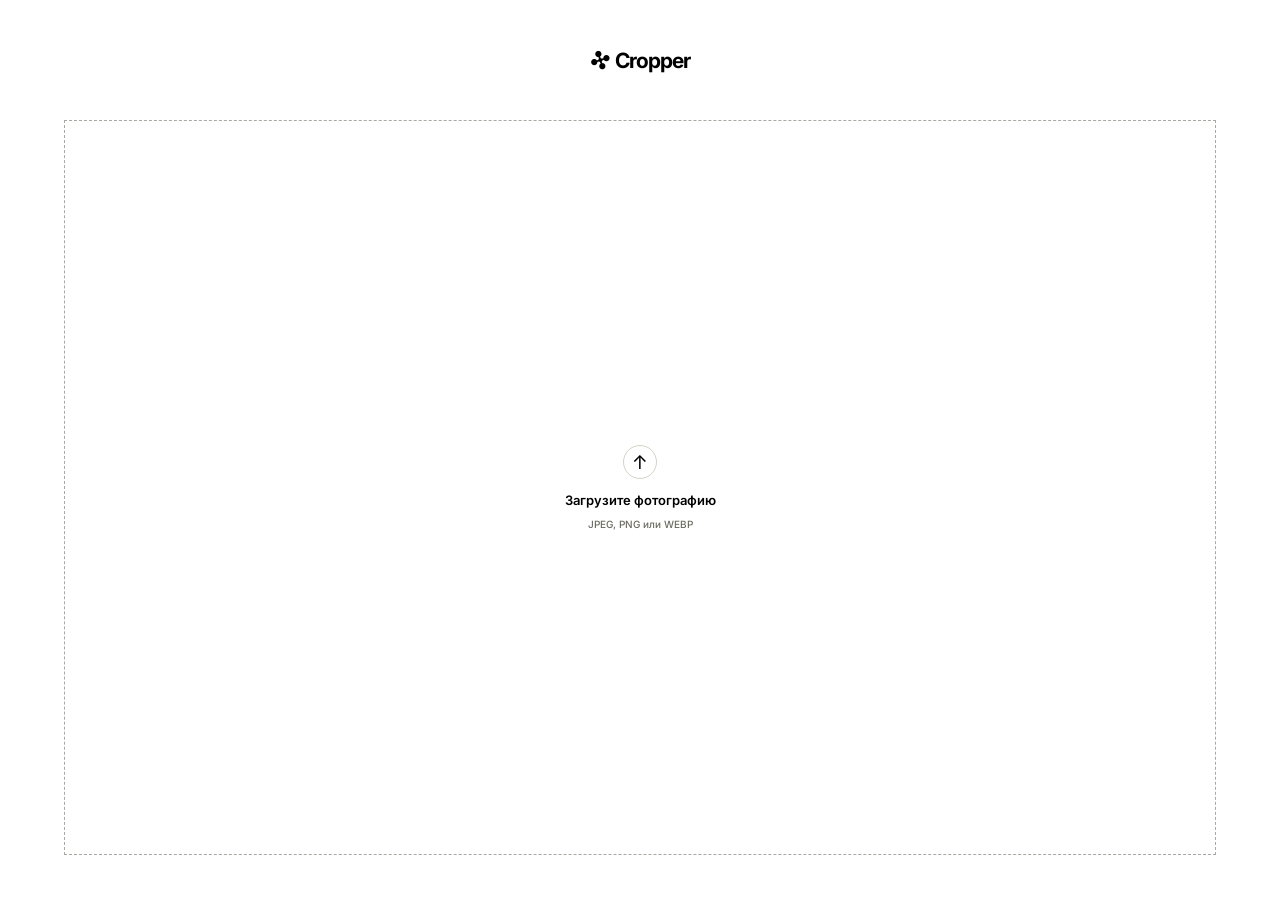
==== index.html @ 6234c84b "Apply Edits 6 compact editor controls" ====
<!doctype html>
<html lang="ru">
  <head>
    <meta charset="UTF-8" />
    <meta name="viewport" content="width=device-width, initial-scale=1.0" />
    <title>Cropper — обрезка фотографий</title>
    <meta name="theme-color" content="#ffffff" />
    <link rel="preconnect" href="https://fonts.googleapis.com" />
    <link rel="preconnect" href="https://fonts.gstatic.com" crossorigin />
    <link href="https://fonts.googleapis.com/css2?family=Inter:wght@400;500;600;700&amp;display=swap" rel="stylesheet" />
    <link rel="stylesheet" href="./styles.css" />
  </head>
  <body>
    <main class="app-shell">
      <header class="topbar">
        <a class="brand" href="./" aria-label="Cropper — на главную"><span class="brand-mark">✣</span>Cropper</a>
      </header>

      <section id="uploadView" class="upload-view">
        <label class="dropzone" id="dropzone" for="fileInput">
          <input id="fileInput" type="file" accept="image/jpeg,image/png,image/webp" />
          <span class="upload-icon" aria-hidden="true">↑</span>
          <strong>Загрузите фотографию</strong>
          <span>JPEG, PNG или WEBP</span>
        </label>
      </section>

      <section id="editorView" class="editor-view" hidden>
        <div class="editor-surface">
          <div class="photo-layout">
            <div class="photo-header photo-aligned">
              <div id="imageMeta" class="image-meta"></div>
              <button id="newPhoto" class="toolbar-action new-photo-action" type="button" aria-label="Загрузить новую фотографию">
                <span>Новое фото</span>
                <img src="./assets/add-photo.svg" alt="" />
              </button>
            </div>

            <div id="photoViewport" class="photo-viewport">
              <div class="canvas-stage" id="canvasStage">
                <canvas id="previewCanvas" aria-label="Предпросмотр и область кадрирования"></canvas>
                <div id="cropBox" class="crop-box" aria-label="Область кадрирования">
                  <span class="crop-handle handle-nw" data-handle="nw"></span>
                  <span class="crop-handle handle-ne" data-handle="ne"></span>
                  <span class="crop-handle handle-se" data-handle="se"></span>
                  <span class="crop-handle handle-sw" data-handle="sw"></span>
                  <span class="crop-guides"></span>
                </div>
                <div id="cropShade" class="crop-shade" aria-hidden="true"></div>
              </div>
            </div>

            <div class="photo-controls photo-aligned">
              <div class="select-control" id="ratioSelect">
                <button id="ratioMenuToggle" class="select-trigger" type="button" aria-haspopup="menu" aria-expanded="false" aria-controls="ratioGrid">
                  <span id="ratioValue">16 x 9</span>
                  <img src="./assets/arrow-down.svg" alt="" />
                </button>
                <div class="select-menu" id="ratioGrid" role="menu" hidden>
                  <button class="ratio" data-ratio="free" type="button" role="menuitem">Свободно</button>
                  <button class="ratio" data-ratio="1" type="button" role="menuitem">1 x 1</button>
                  <button class="ratio" data-ratio="4:5" type="button" role="menuitem">4 x 5</button>
                  <button class="ratio" data-ratio="5:4" type="button" role="menuitem">5 x 4</button>
                  <button class="ratio" data-ratio="3:4" type="button" role="menuitem">3 x 4</button>
                  <button class="ratio" data-ratio="4:3" type="button" role="menuitem">4 x 3</button>
                  <button class="ratio" data-ratio="3:2" type="button" role="menuitem">3 x 2</button>
                  <button class="ratio" data-ratio="2:3" type="button" role="menuitem">2 x 3</button>
                  <button class="ratio active" data-ratio="16:9" type="button" role="menuitem">16 x 9</button>
                  <button class="ratio" data-ratio="9:16" type="button" role="menuitem">9 x 16</button>
                </div>
              </div>

              <div class="photo-actions">
                <div class="select-control size-control" id="sizeSelect">
                  <button id="sizeMenuToggle" class="select-trigger" type="button" aria-haspopup="menu" aria-expanded="false" aria-controls="sizeMenu">
                    <span id="sizeValue">M • 1400 px</span>
                    <img src="./assets/arrow-down.svg" alt="" />
                  </button>
                  <div class="select-menu" id="sizeMenu" role="menu" hidden>
                    <button class="size" type="button" data-size="1000" role="menuitem">S <small>1000 px</small></button>
                    <button class="size active" type="button" data-size="1400" role="menuitem">M <small>1400 px</small></button>
                    <button class="size" type="button" data-size="2500" role="menuitem">L <small>2500 px</small></button>
                  </div>
                </div>

                <button id="download" class="toolbar-action download-action" type="button">
                  <span>Скачать</span>
                  <img src="./assets/download.svg" alt="" />
                </button>
              </div>
            </div>
          </div>
        </div>

        <div class="legacy-controls" hidden>
          <button id="cropTab" type="button">Кадр</button>
          <button id="editTab" type="button">Правка</button>
          <div id="cropControls"><button id="resetCrop" type="button">Сбросить кадр</button></div>
          <div id="editControls" hidden>
            <div id="adjustmentList"></div>
            <output id="levelsValue">0 · 1,00 · 255</output>
            <div class="levels-range">
              <input id="blackPoint" type="range" min="0" max="80" value="0" aria-label="Чёрная точка" />
              <input id="gamma" type="range" min="50" max="200" value="100" aria-label="Гамма" />
              <input id="whitePoint" type="range" min="175" max="255" value="255" aria-label="Белая точка" />
            </div>
            <button id="resetAdjustments" type="button">Сбросить правки</button>
          </div>
        </div>
      </section>
    </main>
    <div id="toast" role="status" aria-live="polite"></div>
    <script src="./app.js"></script>
  </body>
</html>
---- styles.css ----
:root {
  --paper: #f4f4f1;
  --white: #ffffff;
  --ink: #000000;
  --muted: #6b6b61;
  --quiet: #9e9e94;
  --line: #d2d2c6;
  --button: #e9e8e2;
  --crop-overlay: rgba(255, 255, 255, .8);
  --screen-x: 5vw;
  --screen-y: 5vh;
  --font: "Inter", Arial, sans-serif;
  --ease-out: cubic-bezier(.22, 1, .36, 1);
  --z-dropdown: 20;
  --z-crop: 10;
  --z-toast: 40;
}

* { box-sizing: border-box; }
[hidden] { display: none !important; }
html, body { min-width: 320px; min-height: 100%; font-family: var(--font); }
body { margin: 0; background: var(--white); color: var(--ink); font-family: var(--font); }
button, input { font: inherit; }
button { cursor: pointer; }

.app-shell {
  width: 100%;
  min-height: 100vh;
  min-height: 100dvh;
  padding: var(--screen-y) var(--screen-x);
  display: flex;
  flex-direction: column;
}

.topbar {
  flex: 0 0 auto;
  min-height: 30px;
  display: flex;
  align-items: center;
  justify-content: center;
}

.brand {
  color: var(--ink);
  text-decoration: none;
  font-size: 21px;
  font-weight: 700;
  letter-spacing: -1px;
  display: flex;
  gap: 6px;
  align-items: center;
}

.brand-mark { display: inline-block; font-size: 24px; transform: rotate(-18deg); }

.upload-view {
  flex: 1 1 0;
  min-height: 0;
  padding-top: var(--screen-y);
  display: flex;
  view-transition-name: cropper-workspace;
}

.dropzone {
  flex: 1 1 auto;
  width: 100%;
  min-height: 0;
  border: 1px dashed #a7aaa2;
  color: var(--muted);
  display: flex;
  flex-direction: column;
  align-items: center;
  justify-content: center;
  gap: 10px;
  cursor: pointer;
  transition: background-color 180ms ease, border-color 180ms ease, transform 180ms var(--ease-out);
}

.dropzone:hover,
.dropzone.dragging { background: #eef1e8; border-color: var(--ink); transform: translateY(-2px); }
.dropzone:focus-within { outline: 2px solid var(--ink); outline-offset: 3px; }
.dropzone input { position: absolute; width: 1px; height: 1px; opacity: 0; pointer-events: none; }
.upload-icon { width: 34px; height: 34px; border: 1px solid var(--line); border-radius: 50%; display: flex; align-items: center; justify-content: center; color: var(--ink); margin-bottom: 3px; font-size: 19px; }
.dropzone strong { color: var(--ink); font-size: 13px; font-weight: 600; }
.dropzone span:last-child { font: 500 10px var(--font); }

.editor-view {
  flex: 1 1 0;
  min-height: 0;
  padding-top: 24px;
  display: flex;
  view-transition-name: cropper-workspace;
}

.editor-surface {
  position: relative;
  flex: 1 1 0;
  min-width: 0;
  min-height: 0;
  padding: 14px clamp(72px, 6vw, 104px) 12px;
  background: var(--white);
  display: flex;
  align-items: stretch;
  justify-content: center;
}

.photo-layout {
  flex: 1 1 1068px;
  width: min(100%, 1068px);
  height: min(100%, 821px);
  max-width: 1068px;
  max-height: 821px;
  min-width: 0;
  min-height: 0;
  display: flex;
  flex-direction: column;
  align-items: center;
}

.photo-header {
  flex: 0 0 auto;
  width: 100%;
  min-height: 20px;
  margin-bottom: 5px;
  display: flex;
  align-items: center;
  justify-content: space-between;
}

.image-meta {
  color: var(--quiet);
  font: 500 14px/20px var(--font);
  font-variant-numeric: tabular-nums;
}

.photo-viewport {
  flex: 1 1 0;
  width: 100%;
  min-width: 0;
  min-height: 180px;
  display: flex;
  align-items: center;
  justify-content: center;
}

.canvas-stage {
  position: relative;
  flex: 0 0 auto;
  overflow: hidden;
  background: #e8e9e5;
  touch-action: none;
}

#previewCanvas { display: block; width: 100%; height: 100%; }
.crop-shade { display: none; }

.crop-box {
  position: absolute;
  z-index: var(--z-crop);
  border: 1px solid rgba(255, 255, 255, .96);
  box-shadow: 0 0 0 9999px var(--crop-overlay);
  cursor: move;
}

.crop-guides {
  position: absolute;
  inset: 0;
  opacity: .65;
  background:
    linear-gradient(to right, transparent 33.2%, rgba(255,255,255,.72) 33.3%, rgba(255,255,255,.72) 33.55%, transparent 33.65%, transparent 66.3%, rgba(255,255,255,.72) 66.4%, rgba(255,255,255,.72) 66.65%, transparent 66.75%),
    linear-gradient(to bottom, transparent 33.2%, rgba(255,255,255,.72) 33.3%, rgba(255,255,255,.72) 33.55%, transparent 33.65%, transparent 66.3%, rgba(255,255,255,.72) 66.4%, rgba(255,255,255,.72) 66.65%, transparent 66.75%);
}

.crop-handle { position: absolute; z-index: 2; width: 10px; height: 10px; background: var(--white); border: 1px solid var(--ink); }
.handle-nw { left: -5px; top: -5px; cursor: nwse-resize; }
.handle-ne { right: -5px; top: -5px; cursor: nesw-resize; }
.handle-se { right: -5px; bottom: -5px; cursor: nwse-resize; }
.handle-sw { left: -5px; bottom: -5px; cursor: nesw-resize; }

.photo-controls {
  flex: 0 0 20px;
  width: 100%;
  margin-top: 10px;
  display: flex;
  align-items: center;
  justify-content: space-between;
}

.photo-actions {
  display: flex;
  align-items: center;
  gap: 24px;
}

.select-control { position: relative; }
.select-trigger {
  min-width: 0;
  min-height: 20px;
  padding: 0;
  border: 0;
  background: transparent;
  color: var(--quiet);
  font: 500 14px/20px var(--font);
  font-variant-numeric: tabular-nums;
  display: flex;
  align-items: center;
  justify-content: flex-start;
  gap: 4px;
}

.select-trigger img { width: 20px; height: 20px; transition: transform 180ms var(--ease-out); }
.select-trigger[aria-expanded="true"] img { transform: rotate(180deg); }
.select-trigger:hover { color: var(--ink); }
.select-trigger:focus-visible,
.toolbar-action:focus-visible { outline: 2px solid var(--ink); outline-offset: 3px; }

.select-menu {
  position: absolute;
  z-index: var(--z-dropdown);
  bottom: calc(100% + 8px);
  left: -12px;
  min-width: 144px;
  padding: 7px;
  background: var(--white);
  border: 1px solid var(--line);
}

.size-control .select-menu { right: -12px; left: auto; min-width: 156px; }
.ratio,
.size {
  width: 100%;
  min-height: 32px;
  padding: 6px 8px;
  border: 0;
  background: transparent;
  color: var(--muted);
  font: 500 12px/18px var(--font);
  text-align: left;
  display: flex;
  align-items: center;
  justify-content: space-between;
}

.ratio:hover,
.ratio:focus-visible,
.size:hover,
.size:focus-visible { background: var(--paper); color: var(--ink); outline: none; }
.ratio.active,
.size.active { color: var(--ink); font-weight: 500; }
.size small { color: var(--quiet); font-size: 11px; }

.toolbar-action {
  min-height: 20px;
  padding: 0;
  border: 0;
  background: transparent;
  color: var(--quiet);
  font: 500 14px/20px var(--font);
  white-space: nowrap;
  display: flex;
  align-items: center;
  gap: 4px;
  transition: color 180ms ease;
}

.toolbar-action img { width: 20px; height: 20px; }
.toolbar-action:hover { color: var(--ink); }

#toast {
  position: fixed;
  z-index: var(--z-toast);
  left: 50%;
  bottom: 28px;
  padding: 10px 14px;
  background: var(--ink);
  color: var(--white);
  font-size: 12px;
  opacity: 0;
  pointer-events: none;
  transform: translate(-50%, 20px);
  transition: opacity 200ms ease, transform 200ms var(--ease-out);
}

#toast.show { opacity: 1; transform: translate(-50%, 0); }

::view-transition-old(cropper-workspace) { animation: workspace-out 180ms ease-in both; }
::view-transition-new(cropper-workspace) { animation: workspace-in 260ms var(--ease-out) both; }

@keyframes workspace-out {
  to { opacity: 0; transform: scale(.992); filter: blur(2px); }
}

@keyframes workspace-in {
  from { opacity: 0; transform: translateY(8px) scale(.995); filter: blur(3px); }
  to { opacity: 1; transform: none; filter: blur(0); }
}

@keyframes editor-in {
  from { opacity: 0; transform: translateY(8px) scale(.995); }
  to { opacity: 1; transform: none; }
}

.editor-view.fallback-enter { animation: editor-in 250ms var(--ease-out) both; }

@media (max-width: 900px) {
  .editor-surface { padding-right: clamp(20px, 4vw, 40px); padding-left: clamp(20px, 4vw, 40px); }
}

@media (max-width: 620px) {
  :root { --screen-x: 5vw; --screen-y: 4vh; }
  .editor-view { padding-top: 24px; }
  .editor-surface { padding: 12px 12px 10px; }
  .photo-viewport { min-height: 240px; }
}

@media (max-width: 359px) {
  .image-meta,
  .select-trigger,
  .toolbar-action { font-size: 11px; }
  .photo-actions { gap: 12px; }
}

@media (max-height: 720px) and (min-width: 621px) {
  :root { --screen-y: 3vh; }
  .editor-view { padding-top: 18px; }
  .editor-surface { padding-top: 9px; padding-bottom: 8px; }
  .image-meta { min-height: 18px; margin-bottom: 2px; font-size: 11px; }
  .photo-controls { flex-basis: 28px; margin-top: 6px; }
  .select-trigger { font-size: 11px; }
  .toolbar-action { font-size: 11px; }
}

@media (prefers-reduced-motion: reduce) {
  *, *::before, *::after { scroll-behavior: auto !important; animation-duration: 1ms !important; animation-iteration-count: 1 !important; transition-duration: 1ms !important; }
  ::view-transition-old(cropper-workspace),
  ::view-transition-new(cropper-workspace) { animation: none; }
}
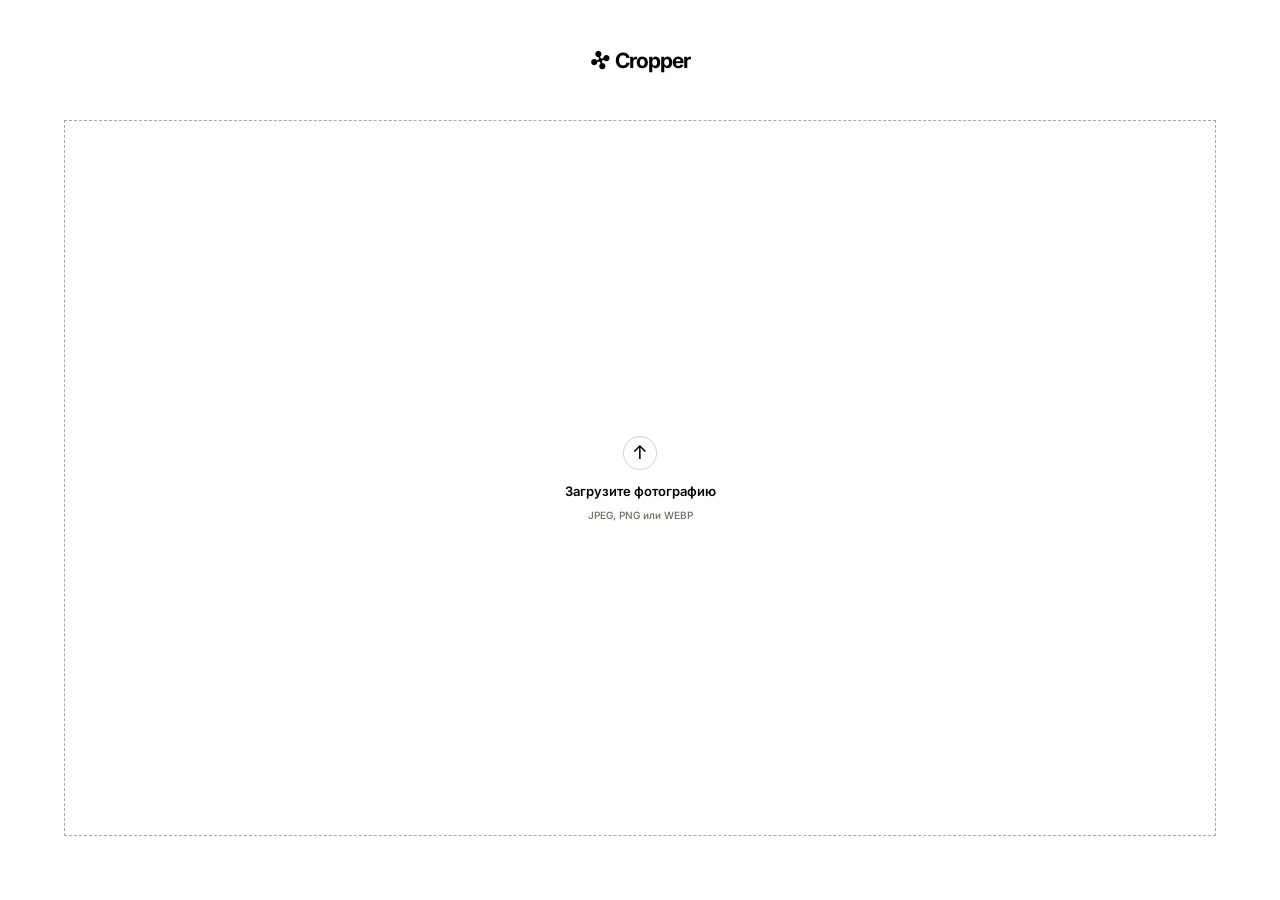
==== commit 802dc079: "Match upload area bottom spacing" ====
--- a/index.html
+++ b/index.html
@@ -11,7 +11,7 @@
     <link rel="stylesheet" href="./styles.css" />
   </head>
   <body>
-    <main class="app-shell">
+    <main class="app-shell upload-mode">
       <header class="topbar">
         <a class="brand" href="./" aria-label="Cropper — на главную"><span class="brand-mark">✣</span>Cropper</a>
       </header>
@@ -77,9 +77,9 @@
                     <img src="./assets/arrow-down.svg" alt="" />
                   </button>
                   <div class="select-menu" id="sizeMenu" role="menu" hidden>
-                    <button class="size" type="button" data-size="1000" role="menuitem">S <small>1000 px</small></button>
-                    <button class="size active" type="button" data-size="1400" role="menuitem">M <small>1400 px</small></button>
-                    <button class="size" type="button" data-size="2500" role="menuitem">L <small>2500 px</small></button>
+                    <button class="size" type="button" data-size="1000" data-tier="S" role="menuitem">S <small>1000 px</small></button>
+                    <button class="size active" type="button" data-size="1400" data-tier="M" role="menuitem">M <small>1400 px</small></button>
+                    <button class="size" type="button" data-size="2500" data-tier="L" role="menuitem">L <small>2500 px</small></button>
                   </div>
                 </div>
 
@@ -89,6 +89,44 @@
                 </button>
               </div>
             </div>
+
+            <section class="tablet-panel" aria-label="Настройки кадрирования и экспорта">
+              <div class="tablet-setting tablet-ratio-setting">
+                <p class="tablet-setting-label">Соотношение</p>
+                <div class="tablet-ratio-grid" role="group" aria-label="Соотношение сторон">
+                  <button class="tablet-option ratio active" data-ratio="16:9" type="button">16 x 9</button>
+                  <button class="tablet-option ratio" data-ratio="3:2" type="button">3 x 2</button>
+                  <button class="tablet-option ratio" data-ratio="4:3" type="button">4 x 3</button>
+                  <button class="tablet-option ratio" data-ratio="5:4" type="button">5 x 4</button>
+                  <button class="tablet-option ratio" data-ratio="1" type="button">1 x 1</button>
+                  <button class="tablet-option ratio" data-ratio="9:16" type="button">9 x 16</button>
+                  <button class="tablet-option ratio" data-ratio="2:3" type="button">2 x 3</button>
+                  <button class="tablet-option ratio" data-ratio="3:4" type="button">3 x 4</button>
+                  <button class="tablet-option ratio" data-ratio="4:5" type="button">4 x 5</button>
+                  <button class="tablet-option ratio" data-ratio="free" data-label="Свободно" type="button">Своё</button>
+                </div>
+              </div>
+
+              <div class="tablet-setting tablet-size-setting">
+                <p class="tablet-setting-label">Размер</p>
+                <div class="tablet-size-grid" role="group" aria-label="Размер для скачивания">
+                  <button class="tablet-option size" type="button" data-size="1000" data-tier="S">S • 1000 px</button>
+                  <button class="tablet-option size active" type="button" data-size="1400" data-tier="M">M • 1400 px</button>
+                  <button class="tablet-option size" type="button" data-size="2500" data-tier="L">L • 2500 px</button>
+                </div>
+              </div>
+
+              <div class="tablet-actions">
+                <button id="tabletNewPhoto" class="tablet-action tablet-new-photo" type="button">
+                  <span>Новое фото</span>
+                  <img src="./assets/add-photo.svg" alt="" />
+                </button>
+                <button id="tabletDownload" class="tablet-action tablet-download" type="button">
+                  <span>Скачать</span>
+                  <img src="./assets/download-active.svg" alt="" />
+                </button>
+              </div>
+            </section>
           </div>
         </div>
 
--- a/styles.css
+++ b/styles.css
@@ -32,6 +32,10 @@
   flex-direction: column;
 }
 
+.app-shell.upload-mode {
+  padding-bottom: var(--screen-x);
+}
+
 .topbar {
   flex: 0 0 auto;
   min-height: 30px;
@@ -105,6 +109,8 @@
 }
 
 .photo-layout {
+  --photo-control-gap: 16px;
+  position: relative;
   flex: 1 1 1068px;
   width: min(100%, 1068px);
   height: min(100%, 821px);
@@ -184,6 +190,20 @@
   display: flex;
   align-items: center;
   justify-content: space-between;
+}
+
+@media (min-width: 1025px) {
+  .photo-header,
+  .photo-controls {
+    position: absolute;
+    z-index: 2;
+    left: 50%;
+    margin: 0;
+    transform: translateX(-50%);
+  }
+
+  .photo-header { top: calc(var(--photo-stage-top, 36px) - 20px - var(--photo-control-gap)); }
+  .photo-controls { top: calc(var(--photo-stage-bottom, calc(100% - 36px)) + var(--photo-control-gap)); }
 }
 
 .photo-actions {
@@ -208,9 +228,12 @@
   gap: 4px;
 }
 
-.select-trigger img { width: 20px; height: 20px; transition: transform 180ms var(--ease-out); }
+.select-trigger img { width: 20px; height: 20px; transition: transform 180ms var(--ease-out), filter 180ms ease; }
 .select-trigger[aria-expanded="true"] img { transform: rotate(180deg); }
-.select-trigger:hover { color: var(--ink); }
+.select-trigger:hover,
+.select-trigger:focus-visible { color: var(--ink); }
+.select-trigger:hover img,
+.select-trigger:focus-visible img { filter: brightness(0); }
 .select-trigger:focus-visible,
 .toolbar-action:focus-visible { outline: 2px solid var(--ink); outline-offset: 3px; }
 
@@ -263,8 +286,13 @@
   transition: color 180ms ease;
 }
 
-.toolbar-action img { width: 20px; height: 20px; }
-.toolbar-action:hover { color: var(--ink); }
+.toolbar-action img { width: 20px; height: 20px; transition: filter 180ms ease; }
+.toolbar-action:hover,
+.toolbar-action:focus-visible { color: var(--ink); }
+.toolbar-action:hover img,
+.toolbar-action:focus-visible img { filter: brightness(0); }
+
+.tablet-panel { display: none; }
 
 #toast {
   position: fixed;
@@ -306,6 +334,131 @@
   .editor-surface { padding-right: clamp(20px, 4vw, 40px); padding-left: clamp(20px, 4vw, 40px); }
 }
 
+@media (min-width: 621px) and (max-width: 1024px) {
+  :root {
+    --screen-x: 16px;
+    --screen-y: 24px;
+  }
+
+  .app-shell { padding-bottom: 0; }
+  .topbar { min-height: 29px; }
+  .editor-view { flex: 0 0 auto; padding-top: 12px; }
+  .editor-surface { flex: 0 0 auto; width: 100%; padding: 0; display: block; }
+
+  .photo-layout {
+    width: 100%;
+    height: auto;
+    min-height: calc(100dvh - 65px);
+    max-width: none;
+    max-height: none;
+    flex: 0 0 auto;
+    display: flex;
+    flex-direction: column;
+  }
+
+  .photo-header { min-height: 20px; margin-bottom: 16px; }
+  .photo-header .new-photo-action,
+  .photo-controls { display: none; }
+
+  .photo-viewport {
+    flex: 0 0 auto;
+    width: 100%;
+    height: var(--tablet-photo-height, min(536px, calc((100vw - 32px) * .666667)));
+    min-height: 0;
+  }
+
+  .tablet-panel {
+    flex: 1 0 auto;
+    width: 100%;
+    margin-top: 16px;
+    padding-bottom: 0;
+    display: flex;
+    flex-direction: column;
+    gap: 0;
+  }
+
+  .tablet-setting {
+    width: 100%;
+    display: grid;
+    grid-template-columns: 189px minmax(0, 1fr);
+    column-gap: 16px;
+    align-items: start;
+  }
+
+  .tablet-setting-label {
+    margin: 0;
+    color: var(--ink);
+    font: 500 14px/20px var(--font);
+  }
+
+  .tablet-ratio-grid,
+  .tablet-size-grid {
+    display: grid;
+    gap: 16px;
+  }
+
+  .tablet-ratio-grid { grid-template-columns: repeat(5, minmax(0, 1fr)); }
+  .tablet-size-setting { margin-top: 16px; }
+  .tablet-size-grid { grid-template-columns: repeat(3, minmax(0, 1fr)); }
+
+  .tablet-option {
+    min-width: 0;
+    min-height: 60px;
+    padding: 20px 12px;
+    border: 0;
+    background: #f3f3f2;
+    color: var(--quiet);
+    font: 500 14px/20px var(--font);
+    text-align: center;
+    white-space: nowrap;
+    justify-content: center;
+    transition: color 180ms ease, background-color 180ms ease;
+  }
+
+  .tablet-option.active { background: #e2e2df; color: var(--ink); }
+  .tablet-option:hover { color: var(--ink); }
+  .tablet-option:focus-visible,
+  .tablet-action:focus-visible { outline: 2px solid var(--ink); outline-offset: 3px; }
+
+  .tablet-actions {
+    position: relative;
+    width: auto;
+    height: 152px;
+    margin: auto -16px 0;
+    padding: 16px;
+    background: rgba(255, 255, 255, .5);
+    display: flex;
+    align-items: center;
+    justify-content: center;
+    gap: 16px;
+  }
+
+  .tablet-action {
+    flex: 1 1 0;
+    min-width: 0;
+    height: 120px;
+    padding: 20px 24px;
+    border: 0;
+    background: #f3f3f2;
+    color: var(--ink);
+    font: 500 14px/20px var(--font);
+    display: flex;
+    align-items: center;
+    justify-content: center;
+    gap: 4px;
+    transition: color 180ms ease, background-color 180ms ease;
+  }
+
+  .tablet-action img {
+    width: 20px;
+    height: 20px;
+    filter: brightness(0);
+  }
+
+  .tablet-action:hover { background: #e2e2df; }
+  .tablet-action:active { background: #d7d7d3; }
+}
+
 @media (max-width: 620px) {
   :root { --screen-x: 5vw; --screen-y: 4vh; }
   .editor-view { padding-top: 24px; }
@@ -320,7 +473,7 @@
   .photo-actions { gap: 12px; }
 }
 
-@media (max-height: 720px) and (min-width: 621px) {
+@media (max-height: 720px) and (min-width: 1025px) {
   :root { --screen-y: 3vh; }
   .editor-view { padding-top: 18px; }
   .editor-surface { padding-top: 9px; padding-bottom: 8px; }
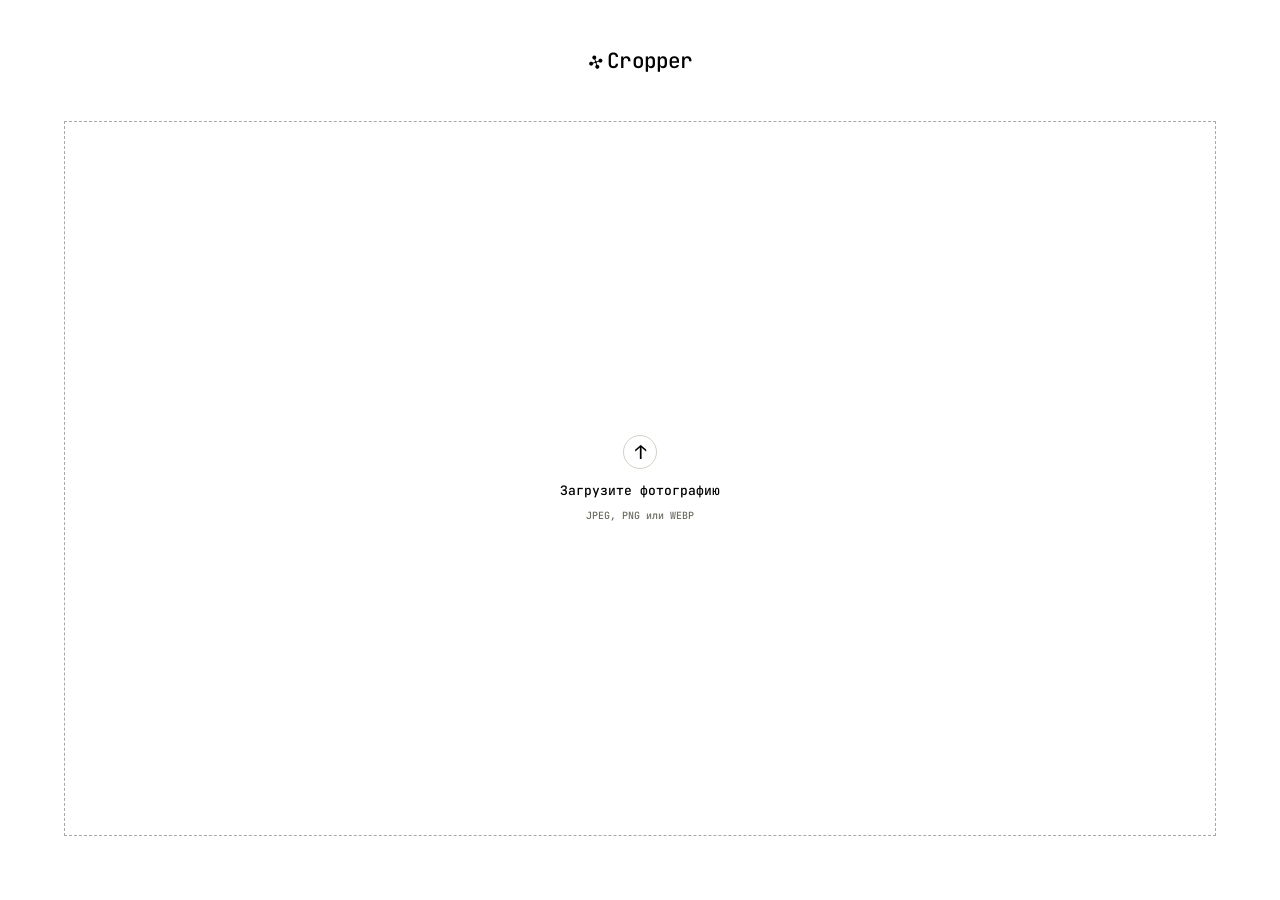
==== commit abf25e3e: "Switch interface typography to JetBrains Mono" ====
--- a/index.html
+++ b/index.html
@@ -7,7 +7,7 @@
     <meta name="theme-color" content="#ffffff" />
     <link rel="preconnect" href="https://fonts.googleapis.com" />
     <link rel="preconnect" href="https://fonts.gstatic.com" crossorigin />
-    <link href="https://fonts.googleapis.com/css2?family=Inter:wght@400;500;600;700&amp;display=swap" rel="stylesheet" />
+    <link href="https://fonts.googleapis.com/css2?family=JetBrains+Mono:wght@500&amp;display=swap" rel="stylesheet" />
     <link rel="stylesheet" href="./styles.css" />
   </head>
   <body>
@@ -28,25 +28,27 @@
       <section id="editorView" class="editor-view" hidden>
         <div class="editor-surface">
           <div class="photo-layout">
-            <div class="photo-header photo-aligned">
-              <div id="imageMeta" class="image-meta"></div>
-              <button id="newPhoto" class="toolbar-action new-photo-action" type="button" aria-label="Загрузить новую фотографию">
-                <span>Новое фото</span>
-                <img src="./assets/add-photo.svg" alt="" />
-              </button>
-            </div>
+            <div class="photo-block">
+              <div class="photo-header photo-aligned">
+                <div id="imageMeta" class="image-meta"></div>
+                <button id="newPhoto" class="toolbar-action new-photo-action" type="button" aria-label="Загрузить новую фотографию">
+                  <span>Новое фото</span>
+                  <img src="./assets/add-photo.svg" alt="" />
+                </button>
+              </div>
 
-            <div id="photoViewport" class="photo-viewport">
-              <div class="canvas-stage" id="canvasStage">
-                <canvas id="previewCanvas" aria-label="Предпросмотр и область кадрирования"></canvas>
-                <div id="cropBox" class="crop-box" aria-label="Область кадрирования">
-                  <span class="crop-handle handle-nw" data-handle="nw"></span>
-                  <span class="crop-handle handle-ne" data-handle="ne"></span>
-                  <span class="crop-handle handle-se" data-handle="se"></span>
-                  <span class="crop-handle handle-sw" data-handle="sw"></span>
-                  <span class="crop-guides"></span>
+              <div id="photoViewport" class="photo-viewport">
+                <div class="canvas-stage" id="canvasStage">
+                  <canvas id="previewCanvas" aria-label="Предпросмотр и область кадрирования"></canvas>
+                  <div id="cropBox" class="crop-box" aria-label="Область кадрирования">
+                    <span class="crop-handle handle-nw" data-handle="nw"></span>
+                    <span class="crop-handle handle-ne" data-handle="ne"></span>
+                    <span class="crop-handle handle-se" data-handle="se"></span>
+                    <span class="crop-handle handle-sw" data-handle="sw"></span>
+                    <span class="crop-guides"></span>
+                  </div>
+                  <div id="cropShade" class="crop-shade" aria-hidden="true"></div>
                 </div>
-                <div id="cropShade" class="crop-shade" aria-hidden="true"></div>
               </div>
             </div>
 
@@ -127,6 +129,47 @@
                 </button>
               </div>
             </section>
+
+            <section class="mobile-panel" aria-label="Настройки кадрирования и экспорта">
+              <div class="mobile-setting">
+                <p class="mobile-setting-label">Соотношение сторон</p>
+                <div class="mobile-ratio-grid" role="group" aria-label="Соотношение сторон">
+                  <button class="mobile-option ratio active mobile-ratio-wide" data-ratio="16:9" type="button">16 x 9</button>
+                  <button class="mobile-option ratio mobile-ratio-wide" data-ratio="free" data-label="Свободно" type="button">Свое</button>
+                  <button class="mobile-option ratio" data-ratio="9:16" type="button">9 x 16</button>
+                  <button class="mobile-option ratio" data-ratio="3:2" type="button">3 x 2</button>
+                  <button class="mobile-option ratio" data-ratio="4:3" type="button">4 x 3</button>
+                  <button class="mobile-option ratio" data-ratio="5:4" type="button">5 x 4</button>
+                  <button class="mobile-option ratio" data-ratio="1" type="button">1 x 1</button>
+                  <button class="mobile-option ratio" data-ratio="2:3" type="button">2 x 3</button>
+                  <button class="mobile-option ratio" data-ratio="3:4" type="button">3 x 4</button>
+                  <button class="mobile-option ratio" data-ratio="4:5" type="button">4 x 5</button>
+                </div>
+              </div>
+
+              <div class="mobile-setting">
+                <p class="mobile-setting-label">Размер для скачивания</p>
+                <div class="mobile-size-grid" role="group" aria-label="Размер для скачивания">
+                  <button class="mobile-option size" type="button" data-size="1000" data-tier="S">1000 px</button>
+                  <button class="mobile-option size active" type="button" data-size="1400" data-tier="M">1400 px</button>
+                  <button class="mobile-option size" type="button" data-size="2500" data-tier="L">2500 px</button>
+                </div>
+              </div>
+
+              <div class="mobile-setting">
+                <p class="mobile-setting-label">Загрузить или скачать</p>
+                <div class="mobile-actions">
+                  <button id="mobileNewPhoto" class="mobile-action" type="button">
+                    <span>Новое фото</span>
+                    <img src="./assets/add-photo.svg" alt="" />
+                  </button>
+                  <button id="mobileDownload" class="mobile-action" type="button">
+                    <span>Скачать</span>
+                    <img src="./assets/download-active.svg" alt="" />
+                  </button>
+                </div>
+              </div>
+            </section>
           </div>
         </div>
 
--- a/styles.css
+++ b/styles.css
@@ -3,13 +3,13 @@
   --white: #ffffff;
   --ink: #000000;
   --muted: #6b6b61;
-  --quiet: #9e9e94;
+  --quiet: #717165;
   --line: #d2d2c6;
   --button: #e9e8e2;
   --crop-overlay: rgba(255, 255, 255, .8);
   --screen-x: 5vw;
   --screen-y: 5vh;
-  --font: "Inter", Arial, sans-serif;
+  --font: "JetBrains Mono", "SFMono-Regular", Consolas, "Liberation Mono", monospace;
   --ease-out: cubic-bezier(.22, 1, .36, 1);
   --z-dropdown: 20;
   --z-crop: 10;
@@ -19,7 +19,7 @@
 * { box-sizing: border-box; }
 [hidden] { display: none !important; }
 html, body { min-width: 320px; min-height: 100%; font-family: var(--font); }
-body { margin: 0; background: var(--white); color: var(--ink); font-family: var(--font); }
+body { margin: 0; background: var(--white); color: var(--ink); font-family: var(--font); font-weight: 500; }
 button, input { font: inherit; }
 button { cursor: pointer; }
 
@@ -48,8 +48,8 @@
   color: var(--ink);
   text-decoration: none;
   font-size: 21px;
-  font-weight: 700;
-  letter-spacing: -1px;
+  font-weight: 500;
+  letter-spacing: -.04em;
   display: flex;
   gap: 6px;
   align-items: center;
@@ -85,7 +85,7 @@
 .dropzone:focus-within { outline: 2px solid var(--ink); outline-offset: 3px; }
 .dropzone input { position: absolute; width: 1px; height: 1px; opacity: 0; pointer-events: none; }
 .upload-icon { width: 34px; height: 34px; border: 1px solid var(--line); border-radius: 50%; display: flex; align-items: center; justify-content: center; color: var(--ink); margin-bottom: 3px; font-size: 19px; }
-.dropzone strong { color: var(--ink); font-size: 13px; font-weight: 600; }
+.dropzone strong { color: var(--ink); font-size: 13px; font-weight: 500; }
 .dropzone span:last-child { font: 500 10px var(--font); }
 
 .editor-view {
@@ -122,6 +122,8 @@
   flex-direction: column;
   align-items: center;
 }
+
+.photo-block { display: contents; }
 
 .photo-header {
   flex: 0 0 auto;
@@ -292,7 +294,8 @@
 .toolbar-action:hover img,
 .toolbar-action:focus-visible img { filter: brightness(0); }
 
-.tablet-panel { display: none; }
+.tablet-panel,
+.mobile-panel { display: none; }
 
 #toast {
   position: fixed;
@@ -461,16 +464,141 @@
 
 @media (max-width: 620px) {
   :root { --screen-x: 5vw; --screen-y: 4vh; }
-  .editor-view { padding-top: 24px; }
-  .editor-surface { padding: 12px 12px 10px; }
-  .photo-viewport { min-height: 240px; }
+
+  .app-shell:not(.upload-mode) {
+    min-height: 100dvh;
+    padding: 25px 5px 5px;
+    justify-content: space-between;
+  }
+
+  .topbar { min-height: 29px; }
+  .brand { width: 132px; justify-content: center; }
+
+  .app-shell:not(.upload-mode) .editor-view,
+  .app-shell:not(.upload-mode) .editor-surface,
+  .app-shell:not(.upload-mode) .photo-layout {
+    display: contents;
+  }
+
+  .photo-block {
+    flex: 0 0 auto;
+    width: 100%;
+    padding: 25px 0;
+    display: flex;
+    flex-direction: column;
+    align-items: center;
+    gap: 6px;
+  }
+
+  .photo-layout {
+    width: 100%;
+    height: auto;
+    max-width: none;
+    max-height: none;
+    flex: 0 0 auto;
+    display: flex;
+    flex-direction: column;
+  }
+
+  .photo-header {
+    min-height: 16px;
+    height: 16px;
+    margin: 0;
+    justify-content: center;
+  }
+
+  .image-meta { font: 500 12px/16px var(--font); }
+  .photo-header .new-photo-action,
+  .photo-controls { display: none; }
+
+  .photo-viewport {
+    flex: 0 0 auto;
+    width: 100%;
+    height: var(--mobile-photo-height, calc((100vw - 10px) * .666667));
+    min-height: 0;
+  }
+
+  .mobile-panel {
+    flex: 0 0 auto;
+    width: 100%;
+    margin: 0;
+    display: flex;
+    flex-direction: column;
+    gap: 25px;
+  }
+
+  .mobile-setting {
+    width: 100%;
+    display: flex;
+    flex-direction: column;
+    gap: 5px;
+  }
+
+  .mobile-setting-label {
+    margin: 0;
+    color: var(--ink);
+    font: 500 14px/20px var(--font);
+  }
+
+  .mobile-ratio-grid,
+  .mobile-size-grid,
+  .mobile-actions {
+    width: 100%;
+    display: grid;
+    gap: 5px;
+  }
+
+  .mobile-ratio-grid { grid-template-columns: repeat(4, minmax(0, 1fr)); }
+  .mobile-ratio-wide { grid-column: span 2; }
+  .mobile-size-grid { grid-template-columns: repeat(3, minmax(0, 1fr)); }
+  .mobile-actions { grid-template-columns: repeat(2, minmax(0, 1fr)); }
+
+  .mobile-option {
+    min-width: 0;
+    min-height: 60px;
+    padding: 20px 4px;
+    border: 0;
+    background: #f3f3f2;
+    color: var(--quiet);
+    font: 500 14px/20px var(--font);
+    text-align: center;
+    white-space: nowrap;
+    justify-content: center;
+    transition: color 180ms ease, background-color 180ms ease;
+  }
+
+  .mobile-option.active { background: #e2e2df; color: var(--ink); }
+  .mobile-option:active { background: #d7d7d3; color: var(--ink); }
+
+  .mobile-action {
+    min-width: 0;
+    height: 120px;
+    padding: 20px 12px;
+    border: 0;
+    background: #f3f3f2;
+    color: var(--ink);
+    font: 500 14px/20px var(--font);
+    display: flex;
+    align-items: center;
+    justify-content: center;
+    gap: 4px;
+    transition: background-color 180ms ease;
+  }
+
+  .mobile-action img {
+    width: 20px;
+    height: 20px;
+    filter: brightness(0);
+  }
+
+  .mobile-action:active { background: #d7d7d3; }
+  .mobile-option:focus-visible,
+  .mobile-action:focus-visible { outline: 2px solid var(--ink); outline-offset: -2px; }
 }
 
 @media (max-width: 359px) {
-  .image-meta,
-  .select-trigger,
-  .toolbar-action { font-size: 11px; }
-  .photo-actions { gap: 12px; }
+  .mobile-option,
+  .mobile-action { font-size: 12px; }
 }
 
 @media (max-height: 720px) and (min-width: 1025px) {
